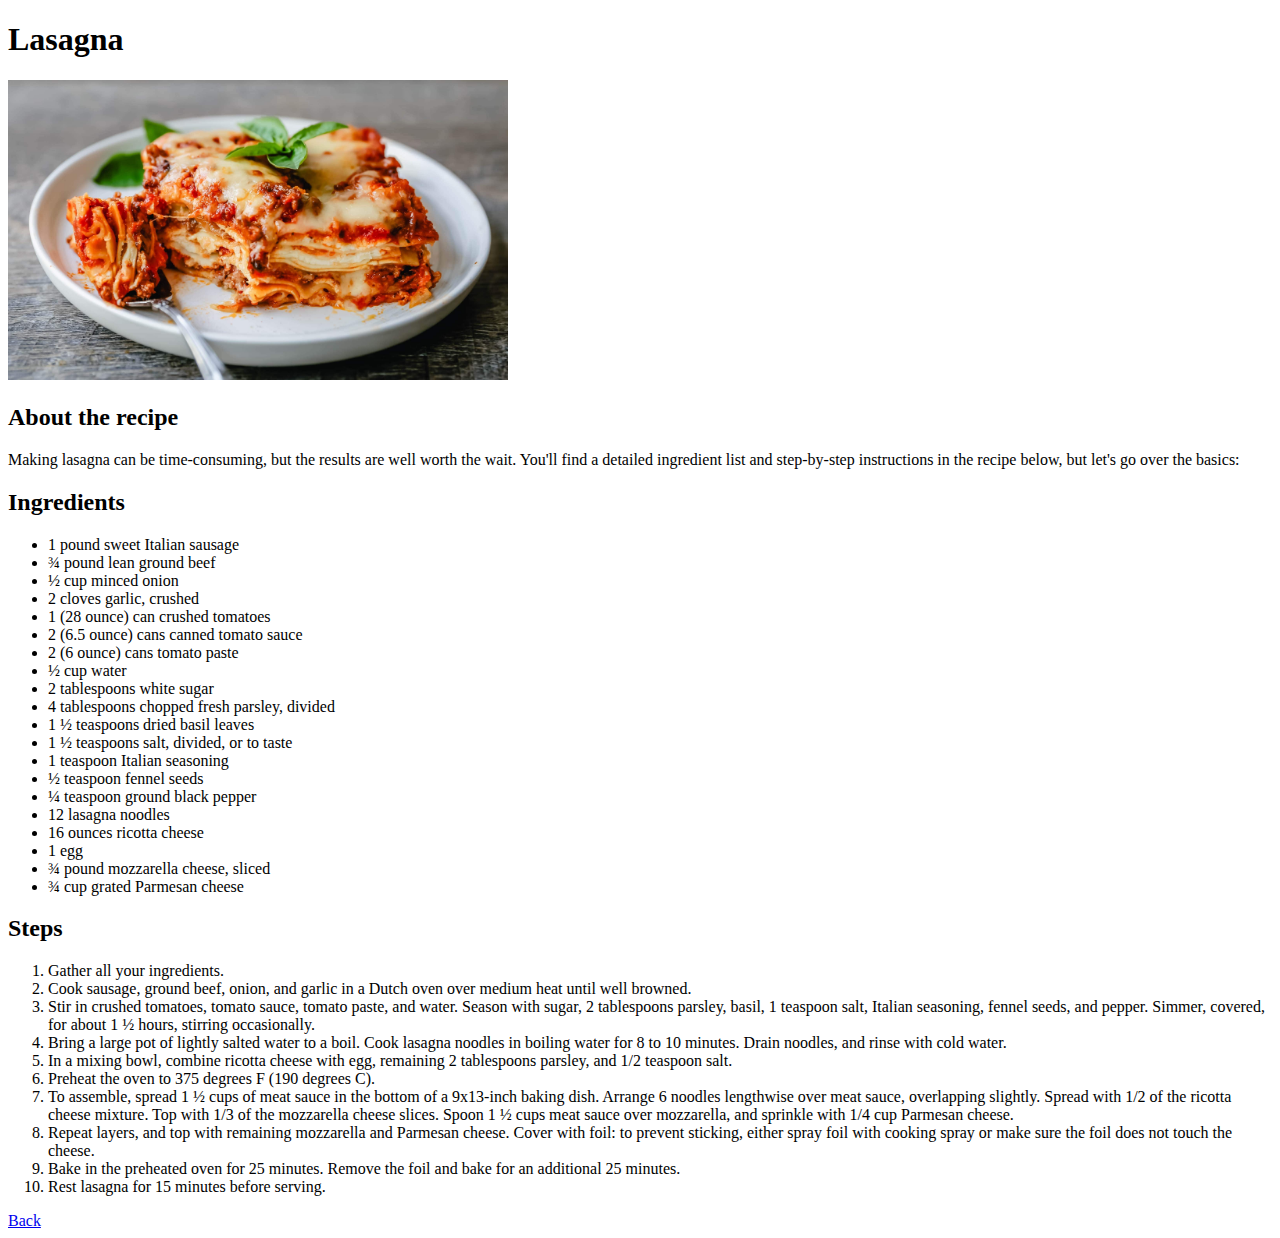
==== recipes/lasagna.html @ 3928772e "Finished html skeleton for recipes webpage" ====
<!DOCTYPE html>
<html lang="en">
<head>
    <meta charset="UTF-8">
    <meta name="viewport" content="width=device-width, initial-scale=1.0">
    <title>Document</title>
</head>
<body>
    <!-- 1. Dish introduction -->
    <h1>Lasagna</h1>
    <img src="../images/img1_lasagna.jpg" alt="Lasagna on a plate with a fork" width="500" height="300">
    <!-- 2. Description -->
    <h2>About the recipe</h2>
    <p>Making lasagna can be time-consuming, but the results are well worth the wait. You'll find a detailed ingredient list and step-by-step instructions in the recipe below, but let's go over the basics:</p>
    <!-- 3. Ingredients -->
    <h2>Ingredients</h2>
    <ul>
        <li>1 pound sweet Italian sausage</li>
        <li>¾ pound lean ground beef</li>
        <li>½ cup minced onion</li>
        <li>2 cloves garlic, crushed</li>
        <li>1 (28 ounce) can crushed tomatoes</li>
        <li>2 (6.5 ounce) cans canned tomato sauce</li>
        <li>2 (6 ounce) cans tomato paste</li>
        <li>½ cup water</li>
        <li>2 tablespoons white sugar</li>
        <li>4 tablespoons chopped fresh parsley, divided</li>
        <li>1 ½ teaspoons dried basil leaves</li>
        <li>1 ½ teaspoons salt, divided, or to taste</li>
        <li>1 teaspoon Italian seasoning</li>
        <li>½ teaspoon fennel seeds</li>
        <li>¼ teaspoon ground black pepper</li>
        <li>12 lasagna noodles</li>
        <li>16 ounces ricotta cheese</li>
        <li>1 egg</li>
        <li>¾ pound mozzarella cheese, sliced</li>
        <li>¾ cup grated Parmesan cheese</li>
    </ul>
    <!-- 4. Prepartion steps -->
    <h2>Steps</h2>
    <ol>
        <li>Gather all your ingredients.</li>
        <li>Cook sausage, ground beef, onion, and garlic in a Dutch oven over medium heat until well browned.</li>
        <li>Stir in crushed tomatoes, tomato sauce, tomato paste, and water. Season with sugar, 2 tablespoons parsley, basil, 1 teaspoon salt, Italian seasoning, fennel seeds, and pepper. Simmer, covered, for about 1 ½ hours, stirring occasionally.</li>
        <li>Bring a large pot of lightly salted water to a boil. Cook lasagna noodles in boiling water for 8 to 10 minutes. Drain noodles, and rinse with cold water.</li>
        <li>In a mixing bowl, combine ricotta cheese with egg, remaining 2 tablespoons parsley, and 1/2 teaspoon salt.</li>
        <li>Preheat the oven to 375 degrees F (190 degrees C).</li>
        <li>To assemble, spread 1 ½ cups of meat sauce in the bottom of a 9x13-inch baking dish. Arrange 6 noodles lengthwise over meat sauce, overlapping slightly. Spread with 1/2 of the ricotta cheese mixture. Top with 1/3 of the mozzarella cheese slices. Spoon 1 ½ cups meat sauce over mozzarella, and sprinkle with 1/4 cup Parmesan cheese.</li>
        <li>Repeat layers, and top with remaining mozzarella and Parmesan cheese. Cover with foil: to prevent sticking, either spray foil with cooking spray or make sure the foil does not touch the cheese.</li>
        <li>Bake in the preheated oven for 25 minutes. Remove the foil and bake for an additional 25 minutes.</li>
        <li>Rest lasagna for 15 minutes before serving.</li>
    </ol>    
    <!-- Previous page -->
    <a href="../index.html">Back</a>
</body>
</html>
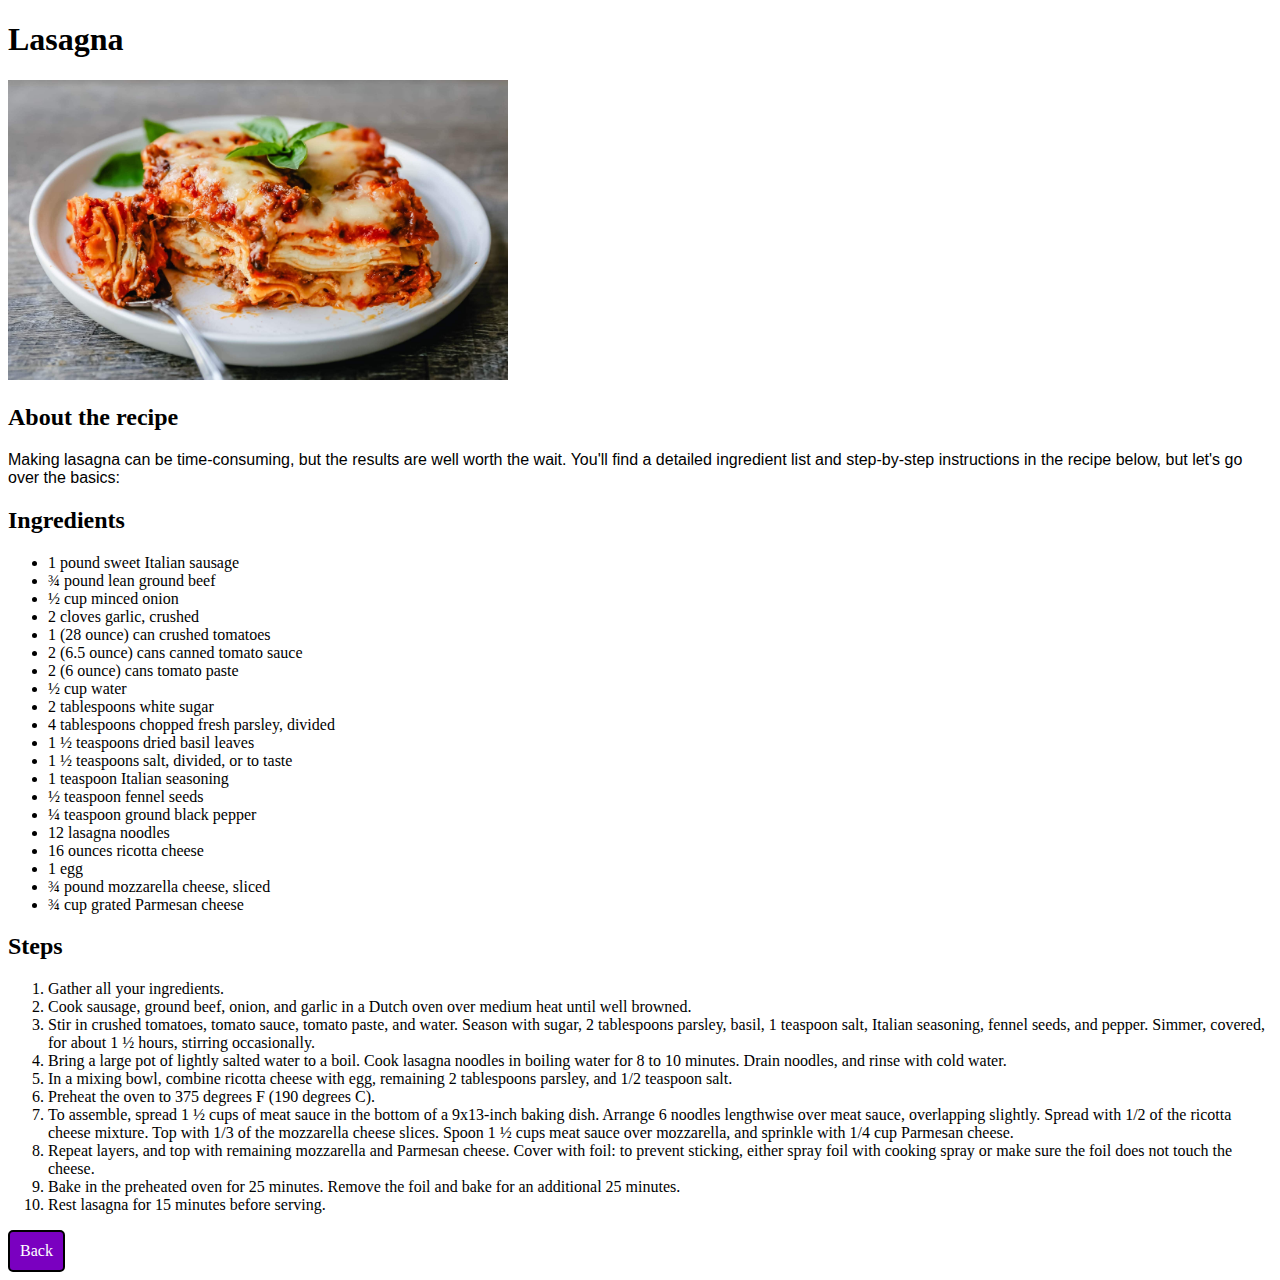
==== commit ce9a2d1c: "Added styles.css file and text/button modifications in all html files" ====
--- a/recipes/lasagna.html
+++ b/recipes/lasagna.html
@@ -4,6 +4,7 @@
     <meta charset="UTF-8">
     <meta name="viewport" content="width=device-width, initial-scale=1.0">
     <title>Document</title>
+    <link rel="stylesheet" href="..\styles.css">
 </head>
 <body>
     <!-- 1. Dish introduction -->
@@ -51,6 +52,6 @@
         <li>Rest lasagna for 15 minutes before serving.</li>
     </ol>    
     <!-- Previous page -->
-    <a href="../index.html">Back</a>
+    <a href="../index.html" class="button4">Back</a>
 </body>
 </html>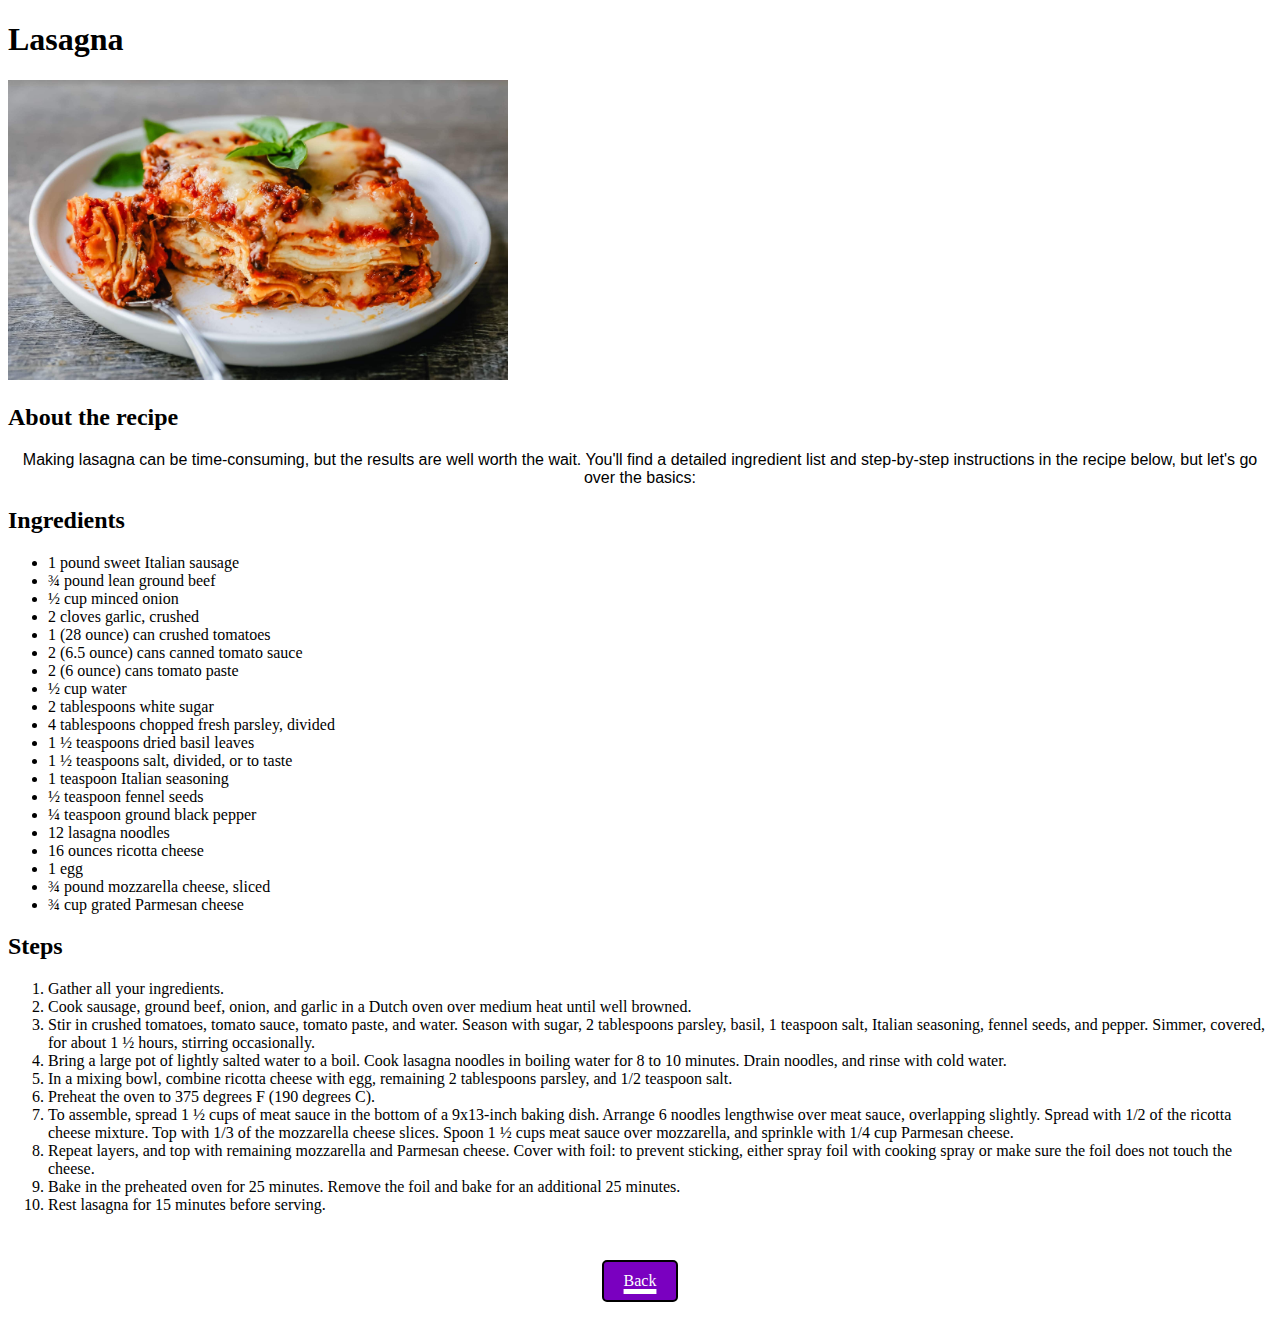
==== commit 51300134: "Centered some text and buttons" ====
--- a/recipes/lasagna.html
+++ b/recipes/lasagna.html
@@ -12,7 +12,9 @@
     <img src="../images/img1_lasagna.jpg" alt="Lasagna on a plate with a fork" width="500" height="300">
     <!-- 2. Description -->
     <h2>About the recipe</h2>
+    <div>
     <p>Making lasagna can be time-consuming, but the results are well worth the wait. You'll find a detailed ingredient list and step-by-step instructions in the recipe below, but let's go over the basics:</p>
+    </div>
     <!-- 3. Ingredients -->
     <h2>Ingredients</h2>
     <ul>
@@ -52,6 +54,9 @@
         <li>Rest lasagna for 15 minutes before serving.</li>
     </ol>    
     <!-- Previous page -->
-    <a href="../index.html" class="button4">Back</a>
+     <div>
+        <a href="../index.html" class="buttonOriginal button4">Back</a>
+     </div>
+
 </body>
 </html>